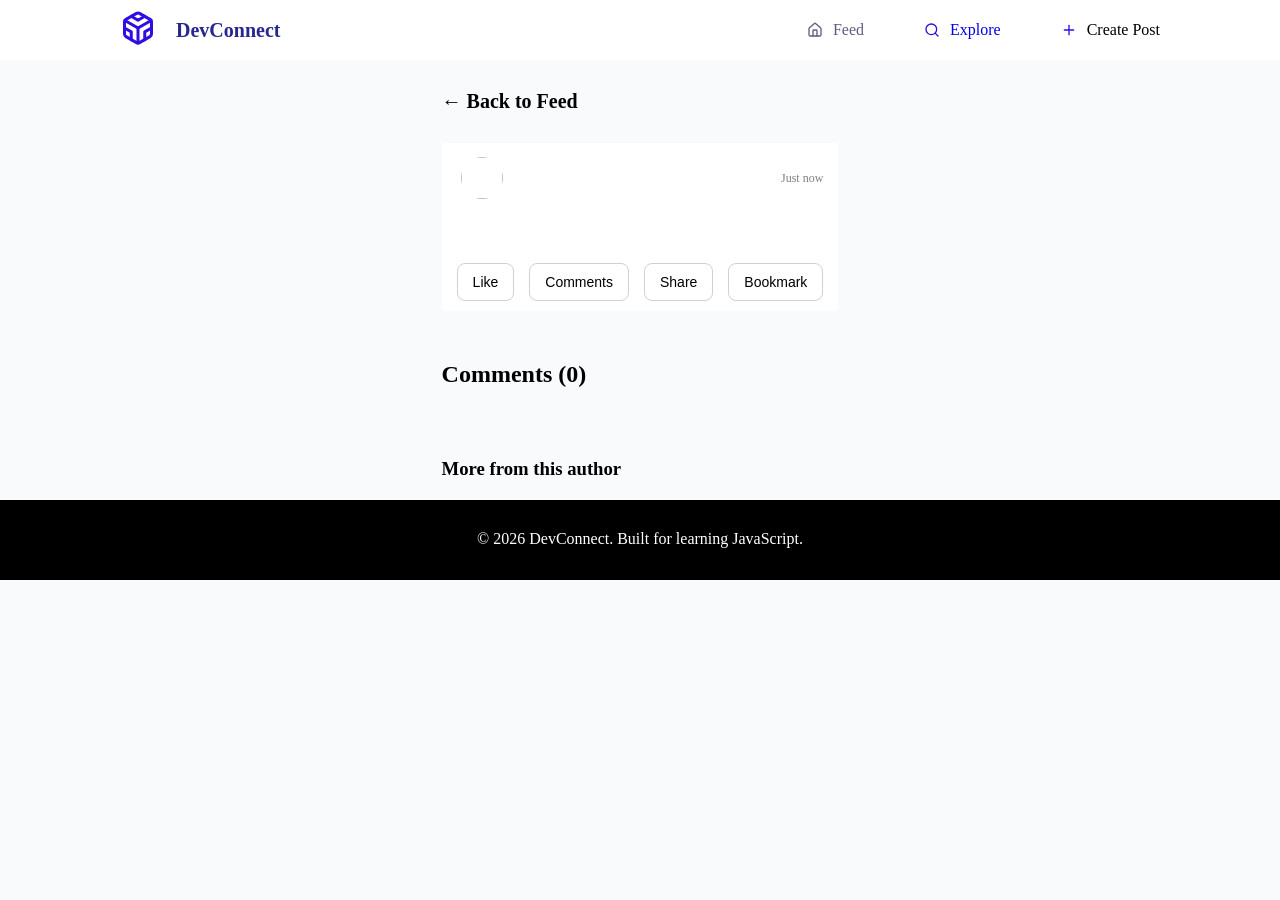
==== back-to-feed.html @ 454718a0 "Initial commit" ====
<!doctype html>
<html lang="en">
<head>
  <meta charset="UTF-8" />
  <meta name="viewport" content="width=device-width, initial-scale=1.0" />
  <title>Post Details</title>
  <link rel="stylesheet" href="./style.scss/styles.css" />
</head>

<body>

 <header>
            <div class="sticky_head">
            <div class="logo">
                <div class="logo_img">
                    <svg xmlns="http://www.w3.org/2000/svg" width="36" height="36" viewBox="0 0 24 24" fill="none" stroke="#310de3" stroke-width="2" stroke-linecap="round" stroke-linejoin="round" class="lucide lucide-codesandbox-icon lucide-codesandbox"><path d="M21 16V8a2 2 0 0 0-1-1.73l-7-4a2 2 0 0 0-2 0l-7 4A2 2 0 0 0 3 8v8a2 2 0 0 0 1 1.73l7 4a2 2 0 0 0 2 0l7-4A2 2 0 0 0 21 16z"/><polyline points="7.5 4.21 12 6.81 16.5 4.21"/><polyline points="7.5 19.79 7.5 14.6 3 12"/><polyline points="21 12 16.5 14.6 16.5 19.79"/><polyline points="3.27 6.96 12 12.01 20.73 6.96"/><line x1="12" x2="12" y1="22.08" y2="12"/></svg>
                </div>
                <div class="logo_content"><span>DevConnect</span></div>
            </div>
            <div class="menu">
                <span class="feed">
                    
                        <a href="feed.html">
                            <svg xmlns="http://www.w3.org/2000/svg" width="16" height="16" viewBox="0 0 24 24" fill="none" stroke="currentColor" stroke-width="2" stroke-linecap="round" stroke-linejoin="round" class="lucide lucide-house-icon lucide-house"><path d="M15 21v-8a1 1 0 0 0-1-1h-4a1 1 0 0 0-1 1v8"/><path d="M3 10a2 2 0 0 1 .709-1.528l7-6a2 2 0 0 1 2.582 0l7 6A2 2 0 0 1 21 10v9a2 2 0 0 1-2 2H5a2 2 0 0 1-2-2z"/></svg>
                            <span>
                                Feed
                            </span>
                        </a>
                       
                </span>
                <span class="explore">
                    
                        <a href="explore.html">
                            <svg xmlns="http://www.w3.org/2000/svg" width="16" height="16" viewBox="0 0 24 24" fill="none" stroke="#310de3" stroke-width="2" stroke-linecap="round" stroke-linejoin="round" class="lucide lucide-search-icon lucide-search"><path d="m21 21-4.34-4.34"/><circle cx="11" cy="11" r="8"/></svg>
                            <span>
                                Explore
                            </span>
                        </a>
                    
                </span>    
                <span class="create_post">
                    
                    
                        <a href="create_post.html">
                            <svg xmlns="http://www.w3.org/2000/svg" width="16" height="16" viewBox="0 0 24 24" fill="none" stroke="#310de3" stroke-width="2" stroke-linecap="round" stroke-linejoin="round" class="lucide lucide-plus-icon lucide-plus"><line x1="12" x2="12" y1="5" y2="19"/><line x1="5" x2="19" y1="12" y2="12"/></svg>
                            <span>Create Post</span>
                        </a>
                       
                </span>
            </div>
            </div>
        </header>

<section class="back-to-feed-section">
  <div class="back-to-feed-container">

    <a class="back-to-feed-link" href="index.html">← Back to Feed</a>

    <div class="one-post1">

      <div class="post-header">
        <div class="dp-and-name">
          <img class="dp" id="post-avatar" />
          <div class="name-username">
            <h4 id="post-author"></h4>
            <p id="post-username"></p>
          </div>
        </div>
        <p class="post-time">Just now</p>
      </div>

      <div class="post-title-and-desc">
        <p id="post-title"></p>
      </div>

      <div class="post-body-content">
        <p id="post-body"></p>
      </div>

      <div class="likes-comments-share-bookmark">
        <button class="like-button">Like</button>
        <button class="comment-button">Comments</button>
        <button class="share-button">Share</button>
        <button class="bookmark-button">Bookmark</button>
      </div>

    </div>

    <p class="comments-headline">
      Comments <span id="comments-count">(0)</span>
    </p>

    <div class="comments-count" id="comments-container"></div>
<div class="more-comments">
  <h3>More from this author</h3>
  <div class="more-from-author" id="more-posts-container"></div>
</div>
  </div>
</section>

<footer id="footer">
  <div class="footer-section">
    <p>©️ 2026 DevConnect. Built for learning JavaScript.</p>
  </div>
</footer>

<script src="back-to-feed.js"></script>
</body>
</html>
---- style.scss/styles.css ----
.sticky_head {
  display: flex;
  align-items: center;
  justify-content: space-between;
  padding-left: 20px;
  padding-right: 100px;
  height: 60px;
  position: sticky;
  top: 0;
  z-index: 1000;
}

.logo {
  display: flex;
  align-items: center;
  gap: 20px;
  padding-left: 100px;
}

.logo_content {
  color: rgb(39, 39, 142);
  font-size: 20px;
  font-weight: 700;
}

.menu {
  display: flex;
  align-items: center;
  gap: 20px;
}

.feed {
  display: flex;
  align-items: center;
  padding: 10px 20px 10px 20px;
  border-radius: 5px;
}

.feed a {
  display: flex;
  gap: 10px;
  align-items: center;
  text-decoration: none;
  color: rgb(93, 93, 130);
}

.feed:hover {
  background-color: rgb(214, 214, 228);
  color: rgb(159, 87, 214);
}

.explore {
  display: flex;
  align-items: center;
  gap: 10px;
  padding: 10px 20px 10px 20px;
  border-radius: 5px;
}

.explore a {
  display: flex;
  gap: 10px;
  align-items: center;
  text-decoration: none;
}

.explore:hover {
  background-color: rgb(214, 214, 228);
  color: rgb(142, 9, 224);
}

.create_post {
  display: flex;
  align-items: center;
  gap: 10px;
  padding: 10px 20px 10px 20px;
  border-radius: 5px;
}

.create_post a {
  display: flex;
  gap: 10px;
  align-items: center;
  text-decoration: none;
  color: black;
}

.create_post:hover {
  background-color: rgb(214, 214, 228);
  color: rgb(159, 87, 214);
}

.blue_bar {
  display: flex;
  flex-direction: column;
  align-items: center;
  justify-content: center;
  gap: 20px;
  background-color: rgb(39, 39, 142);
  width: 100%;
  height: 300px;
  color: white;
}

.blue_para_heading {
  font-size: 50px;
  font-weight: 700;
}

.blue_heading span {
  color: aqua;
}

.input_bar {
  display: flex;
  align-items: center;
  justify-content: center;
  width: 100%;
}

.input_bar input {
  width: 50%;
  padding: 10px;
  border-radius: 20px;
  border: none;
  padding: 20px 200px 20px 50px;
}

/* trending section */
.feed_body {
  display: flex;
  align-items: flex-start;
  padding-left: 10%;
  padding-right: 10%;
  padding-top: 50px;
  gap: 30px;
  justify-content: center;
}

.left_bar {
  display: flex;
  flex-direction: column;
  gap: 50px;
  position: sticky;
  top: 30px;
}

.trending_bar {
  display: flex;
  flex-direction: column;
  justify-content: space-around;
  gap: 20px;
  padding: 20px;
  border: 2px solid rgb(219, 211, 211);
  border-radius: 10px;
}

.trending_bar button {
  padding: 10px 20px 10px 20px;
  border-radius: 20px;
  border: 2px sloid rgb(168, 154, 154);
  background-color: white;
  color: rgb(93, 91, 91);
  font-weight: 700;
}

.trending_bar button:hover {
  background-color: rgb(214, 214, 228);
  color: rgb(142, 9, 224);
  cursor: pointer;
}

.stats_bar {
  display: flex;
  flex-direction: column;
  padding: 20px 20px 20px 20px;
  border: 2px solid rgb(219, 211, 211);
  border-radius: 10px;
}

.stats_bar h2 {
  border-bottom: 2px solid rgb(243, 223, 223);
}

.stats_bar div {
  display: flex;
  align-items: center;
  justify-content: space-between;
}

.stats_bar div span {
  font-size: 20px;
  color: rgb(16, 54, 170);
}

.post_footer span svg {
  transition: stroke 0.2s ease, fill 0.2s ease, transform 0.15s ease;
  cursor: pointer;
}

.post_footer span:active svg {
  transform: scale(0.9);
}

.middle_bar {
  display: flex;
  flex-direction: column;
  gap: 16px;
  flex-grow: 1;
  padding: 20px;
}

.post {
  border: 2px solid rgb(229, 215, 215);
  border-radius: 10px;
  padding: 20px;
  transition: transform 0.3s ease, box-shadow 0.3s ease;
  background: #fff;
}

.post {
  margin-bottom: 16px;
}

.post:hover {
  box-shadow: 0 0 6px blue;
  transform: translateY(-5px);
}

.post_header {
  display: flex;
  align-items: center;
}

.post_header img {
  width: 40px;
  height: 40px;
  border-radius: 50%;
}

.user_details {
  display: flex;
  flex-direction: column;
  padding-left: 10px;
}

.user_details h6 {
  font-size: 20px;
  margin: 0;
}

.user_details p {
  font-size: 15px;
  margin: 0;
  color: rgb(93, 91, 91);
}

.post_body h4 {
  font-size: 18px;
}

.post_body p {
  font-size: 15px;
  color: rgb(93, 91, 91);
}

.post_footer {
  display: flex;
  align-items: center;
  gap: 30px;
  padding: 20px 0;
}

.user_details h6:hover,
.post_body h4:hover {
  color: blue;
}

/*right bar*/
.right_bar {
  display: flex;
  flex-direction: column;
  justify-content: flex-start;
  gap: 10px;
  border: 2px solid rgb(233, 230, 230);
  border-radius: 10px;
  width: -moz-fit-content;
  width: fit-content;
  position: sticky;
  top: 30px;
}

.Suggestions_bar {
  display: flex;
  flex-direction: column;
  padding: 20px;
}

.developer_details {
  display: flex;
  align-items: center;
  justify-content: space-between;
  gap: 20px;
  padding: 0;
  padding-top: 20px;
}

.developer_details img {
  width: 30px;
  height: 30px;
  border-radius: 50%;
}

.developer_details div {
  display: flex;
  flex-direction: column;
}

.name h6 {
  margin: 0;
  margin-bottom: 0;
}

.name p {
  margin: 0;
  color: rgb(93, 91, 91);
}

.developer_details button {
  padding: 10px 20px 10px 20px;
  border-radius: 20px;
  border: 2px solid rgb(168, 154, 154);
  background-color: rgb(73, 17, 227);
  color: white;
  font-weight: 700;
}

body {
  padding-top: 60px;
}

.sticky_head {
  display: flex;
  align-items: center;
  justify-content: space-between;
  padding-left: 20px;
  padding-right: 100px;
  height: 60px;
  position: fixed;
  top: 0;
  width: 100%;
  background: white;
  z-index: 1000;
}

.logo {
  display: flex;
  align-items: center;
  gap: 20px;
  padding-left: 100px;
}

.logo_content {
  color: rgb(39, 39, 142);
  font-size: 20px;
  font-weight: 700;
}

.menu {
  display: flex;
  align-items: center;
  gap: 20px;
}

.feed {
  display: flex;
  align-items: center;
  padding: 10px 20px 10px 20px;
  border-radius: 5px;
}

.feed a {
  display: flex;
  align-items: center;
  text-decoration: none;
  color: rgb(93, 93, 130);
}

.feed:hover {
  background-color: rgb(214, 214, 228);
  color: rgb(159, 87, 214);
}

.explore {
  display: flex;
  align-items: center;
  gap: 10px;
  padding: 10px 20px 10px 20px;
  border-radius: 5px;
}

.explore a {
  display: flex;
  align-items: center;
  text-decoration: none;
}

.explore:hover {
  background-color: rgb(214, 214, 228);
  color: rgb(142, 9, 224);
}

.create_post {
  display: flex;
  align-items: center;
  gap: 10px;
  padding: 10px 20px 10px 20px;
  border-radius: 5px;
}

.create_post a {
  display: flex;
  align-items: center;
  text-decoration: none;
  color: black;
}

.create_post:hover {
  background-color: rgb(214, 214, 228);
  color: rgb(159, 87, 214);
}

.blue_bar {
  display: flex;
  flex-direction: column;
  align-items: center;
  justify-content: center;
  gap: 20px;
  background: linear-gradient(135deg, rgb(63, 113, 228), rgb(112, 54, 226));
  width: 100%;
  height: 300px;
  color: white;
  margin-bottom: 30px;
}

.blue_bar_content {
  display: flex;
  flex-direction: column;
  gap: 20px;
  text-align: center;
}

.blue_heading span {
  color: aqua;
}

.input_bar {
  display: flex;
  justify-content: center;
  width: 100%;
  margin-top: 10px;
}

.input_bar input {
  width: 70%;
  padding: 15px 20px;
  border-radius: 25px;
  border: 2px solid aqua;
}

.explore-container {
  display: grid;
  grid-template-columns: repeat(3, 1fr);
  margin: 0px 120px;
  gap: 30px;
  padding: 0 30px;
}

.user-details {
  display: flex;
  flex-direction: column;
  align-items: center;
  border: 0.1px solid black;
  border-radius: 8px;
  position: relative;
  overflow: hidden;
  background: white;
}

.user-details:hover {
  transform: translate(3%, -3%);
}

.user-top-color {
  width: 100%;
  height: 80px;
  background: linear-gradient(135deg, rgb(63, 113, 228), rgb(112, 54, 226));
}

.user-photo {
  position: absolute;
  top: 40px;
  left: 50%;
  transform: translateX(-50%);
  width: 72px;
  height: 72px;
  border-radius: 50%;
  border: 4px solid white;
  -o-object-fit: cover;
     object-fit: cover;
}

.user-information {
  display: flex;
  flex-direction: column;
  gap: 10px;
  align-items: center;
  margin-top: 50px;
  padding-bottom: 20px;
}

.user-data {
  display: flex;
  flex-direction: row;
  gap: 20px;
  align-items: center;
}

.user-posts {
  display: flex;
  flex-direction: column;
  align-items: center;
}

.user-posts strong {
  font-size: 1rem;
  font-weight: 900;
}

.top-color {
  background-color: rgb(62, 103, 199);
}

.view-profile-btn {
  margin: 0 20px 20px;
}

.view-profile {
  display: flex;
  justify-content: center;
  align-items: center;
  width: 100%;
  box-sizing: border-box;
  padding: 10px 80px;
  border: 2px solid rgb(63, 113, 228);
  border-radius: 6px;
  background: white;
  color: rgb(63, 113, 228);
  font-weight: 600;
  cursor: pointer;
  transition: 0.3s ease;
}

.footer-section {
  margin-top: 20px;
  width: 100%;
  height: 80px;
  background-color: black;
  color: white;
  text-align: center;
  padding-top: 30px;
}

body {
  background-color: #f8fafc;
  padding-top: 60px;
}

.sticky_head {
  display: flex;
  align-items: center;
  justify-content: space-between;
  padding-left: 20px;
  padding-right: 100px;
  height: 60px;
  position: fixed;
  top: 0;
  width: 100%;
  background: white;
  z-index: 1000;
}

.logo {
  display: flex;
  align-items: center;
  gap: 20px;
  padding-left: 100px;
}

.logo_content {
  color: rgb(39, 39, 142);
  font-size: 20px;
  font-weight: 700;
}

.menu {
  display: flex;
  align-items: center;
  gap: 20px;
}

.feed {
  display: flex;
  align-items: center;
  padding: 10px 20px 10px 20px;
  border-radius: 5px;
}

.feed a {
  display: flex;
  align-items: center;
  text-decoration: none;
  color: rgb(93, 93, 130);
}

.feed:hover {
  background-color: rgb(214, 214, 228);
  color: rgb(159, 87, 214);
}

.explore {
  display: flex;
  align-items: center;
  gap: 10px;
  padding: 10px 20px 10px 20px;
  border-radius: 5px;
}

.explore a {
  display: flex;
  align-items: center;
  text-decoration: none;
}

.explore:hover {
  background-color: rgb(214, 214, 228);
  color: rgb(142, 9, 224);
}

.create_post {
  display: flex;
  align-items: center;
  gap: 10px;
  padding: 10px 20px 10px 20px;
  border-radius: 5px;
}

.create_post a {
  display: flex;
  align-items: center;
  text-decoration: none;
  color: black;
}

.create_post:hover {
  background-color: rgb(214, 214, 228);
  color: rgb(159, 87, 214);
}

.profile-page-section {
  display: flex;
  flex-direction: column;
}

.profile-page-banner {
  height: 200px;
  background: linear-gradient(135deg, #7c3aed, #6d28d9 40%, #4c1d95, #1e1b4b);
}

.profile-header-details {
  display: flex;
  justify-content: space-between;
  align-items: center;
  width: 80%;
  margin: -45px auto 30px auto;
  position: relative;
}

.profile-pic-address {
  display: flex;
  flex-direction: row;
  gap: 20px;
}

.profile-pic {
  width: 90px;
  height: 90px;
  border-radius: 50%;
  border: 4px solid white;
  -o-object-fit: cover;
     object-fit: cover;
}

.profile-location {
  display: flex;
  flex-direction: row;
  gap: 20px;
  align-items: center;
}

.profile-details {
  display: flex;
  flex-direction: column;
  gap: 10px;
}

.follow-button {
  padding: 10px 30px;
  border: 2px solid rgb(63, 113, 228);
  border-radius: 6px;
  background: rgb(68, 43, 190);
  color: white;
  font-weight: 600;
  cursor: pointer;
  transition: 0.3s ease;
}

.follow-btn {
  margin-top: 35px;
}

.profile-stats {
  border: 2px solid white;
  background-color: white;
  padding: 30px;
  display: flex;
  flex-direction: row;
  justify-content: start;
  align-items: center;
  padding-left: 150px;
}

.profile-stat {
  display: flex;
  flex-direction: row;
  gap: 50px;
}

.posts-count {
  display: flex;
  flex-direction: column;
  align-items: center;
}

.posts-count strong {
  font-size: 1.75rem;
  font-weight: 900;
}

.posts-count span {
  font-size: 0.9rem;
  color: gray;
}

.posts-section {
  display: flex;
  flex-direction: column;
  gap: 30px;
  justify-content: space-around;
  padding-left: 150px;
  margin-top: 20px;
}

.posts-individual {
  display: grid;
  grid-template-columns: repeat(2, 1fr);
  gap: 20px;
}

.one-post {
  display: flex;
  flex-direction: column;
  justify-content: center;
  gap: 5px;
  border: 2px solid white;
  padding: 20px;
  text-align: justify;
  max-width: 500px;
  background-color: white;
  border-radius: 2px solid white;
}

.dp-and-name {
  display: flex;
  flex-direction: row;
  align-items: center;
}

.dp {
  width: 60px;
  height: 60px;
  border-radius: 50%;
  border: 4px solid white;
  -o-object-fit: cover;
     object-fit: cover;
}

.post-title:hover {
  color: #6d28d9;
}

.post-readmore :hover {
  color: #6d28d9;
}

.post-card-actions {
  display: flex;
  flex-direction: row;
  gap: 20px;
  margin-top: 5px;
}

.action-btn {
  border: none;
  background: none;
  cursor: pointer;
  font-size: 14px;
  display: flex;
  align-items: center;
  gap: 5px;
}

.action-btn:hover {
  color: #6d28d9;
}

.toast {
  position: fixed;
  bottom: 20px;
  right: 20px;
  background: #1f2937;
  color: white;
  padding: 12px 20px;
  border-radius: 6px;
  font-size: 14px;
  opacity: 0;
  transform: translateY(20px);
  transition: 0.3s ease;
  z-index: 9999;
}

.toast.show {
  opacity: 1;
  transform: translateY(0);
}

body {
  padding-top: 60px;
}

.sticky_head {
  display: flex;
  align-items: center;
  justify-content: space-between;
  padding-left: 20px;
  padding-right: 100px;
  height: 60px;
  position: fixed;
  top: 0;
  width: 100%;
  background: white;
  z-index: 1000;
}

.logo {
  display: flex;
  align-items: center;
  gap: 20px;
  padding-left: 100px;
}

.logo_content {
  color: rgb(39, 39, 142);
  font-size: 20px;
  font-weight: 700;
}

.menu {
  display: flex;
  align-items: center;
  gap: 20px;
}

.feed {
  display: flex;
  align-items: center;
  padding: 10px 20px 10px 20px;
  border-radius: 5px;
}

.feed a {
  display: flex;
  align-items: center;
  text-decoration: none;
  color: rgb(93, 93, 130);
}

.feed:hover {
  background-color: rgb(214, 214, 228);
  color: rgb(159, 87, 214);
}

.explore {
  display: flex;
  align-items: center;
  gap: 10px;
  padding: 10px 20px 10px 20px;
  border-radius: 5px;
}

.explore a {
  display: flex;
  align-items: center;
  text-decoration: none;
}

.explore:hover {
  background-color: rgb(214, 214, 228);
  color: rgb(142, 9, 224);
}

.create_post {
  display: flex;
  align-items: center;
  gap: 10px;
  padding: 10px 20px 10px 20px;
  border-radius: 5px;
}

.create_post a {
  display: flex;
  align-items: center;
  text-decoration: none;
  color: black;
}

.create_post:hover {
  background-color: rgb(214, 214, 228);
  color: rgb(159, 87, 214);
}

.back-to-feed-section {
  display: flex;
  align-items: center;
  justify-content: center;
  width: 100%;
}

.back-to-feed-container {
  display: flex;
  flex-direction: column;
  justify-content: center;
  gap: 30px;
  margin-top: 30px;
}

.back-to-feed-link {
  text-decoration: none;
  color: black;
  font-size: 1.25rem;
  font-weight: 600;
  transition: 0.3s ease;
}

.back-to-feed-link:hover {
  color: rgb(67, 67, 254);
  transform: translateY(-3px);
}

.one-post1 {
  display: flex;
  flex-direction: column;
  width: 100%;
  padding: 10px 15px;
  gap: 20px;
  background-color: white;
  max-width: 600px;
}

.post-header {
  display: flex;
  justify-content: space-between;
  align-items: center;
}

.dp-and-name {
  display: flex;
  align-items: center;
  gap: 10px;
}

.dp {
  width: 50px;
  height: 50px;
  border-radius: 50%;
  -o-object-fit: cover;
     object-fit: cover;
}

.name-username p {
  font-size: 14px;
  color: gray;
}

.post-time {
  font-size: 12px;
  color: gray;
}

.post-title-and-desc p {
  font-size: 1.5rem;
  font-weight: 900;
  text-align: left;
  margin: 0;
}

.post-body-content p {
  margin: 0;
  line-height: 1.8;
  color: #374151;
}

.likes-comments-share-bookmark {
  display: flex;
  gap: 15px;
  justify-content: space-around;
}

.likes-comments-share-bookmark button {
  display: flex;
  align-items: center;
  gap: 6px;
  border: 1px solid rgb(209, 209, 209);
  background-color: white;
  cursor: pointer;
  font-size: 14px;
  padding: 10px 15px;
  border-radius: 8px;
}

.likes-comments-share-bookmark button:hover {
  color: #6d28d9;
}

.comments-headline {
  font-size: 1.5rem;
  font-weight: 900;
  text-align: left;
  margin: 20px 0 10px 0;
}

.individual-comments {
  display: flex;
  flex-direction: row;
  gap: 15px;
  padding: 15px;
  background-color: white;
  border-radius: 8px;
  max-width: 600px;
}

.comment-card-image {
  width: 50px;
  height: 50px;
  border-radius: 50%;
  background-color: aqua;
  display: flex;
  align-items: center;
  justify-content: center;
  font-size: 20px;
  font-weight: bold;
}

.name-and-body {
  display: flex;
  flex-direction: column;
  gap: 5px;
}

.name-and-email-id {
  display: flex;
  flex-direction: row;
  justify-content: start;
  gap: 20px;
}

.comments-count {
  display: flex;
  flex-direction: column;
  gap: 30px;
}

.comment-form {
  display: flex;
  flex-direction: column;
  gap: 15px;
  margin-top: 20px;
  padding: 20px 20px;
  background-color: white;
  border-radius: 8px;
  border: 1px solid rgb(209, 209, 209);
}

label {
  display: block;
  margin-top: 10px;
}

input, textarea {
  display: block;
  margin-bottom: 15px;
  padding: 10px;
  border-radius: 8px;
}

.post-a-comment {
  display: flex;
  align-items: center;
  justify-content: center;
  padding: 10px 20px;
  background-color: #6d28d9;
  color: white;
  border: none;
  border-radius: 8px;
  cursor: pointer;
  max-width: 200px;
}

.more-from-author {
  display: flex;
  flex-direction: column;
  gap: 15px;
}

.footer-section {
  margin-top: 20px;
  width: 100%;
  height: 80px;
  background-color: black;
  color: white;
  text-align: center;
  padding-top: 30px;
}

* {
  margin: 0;
  padding: 0;
  box-sizing: border-box;
}/*# sourceMappingURL=styles.css.map */
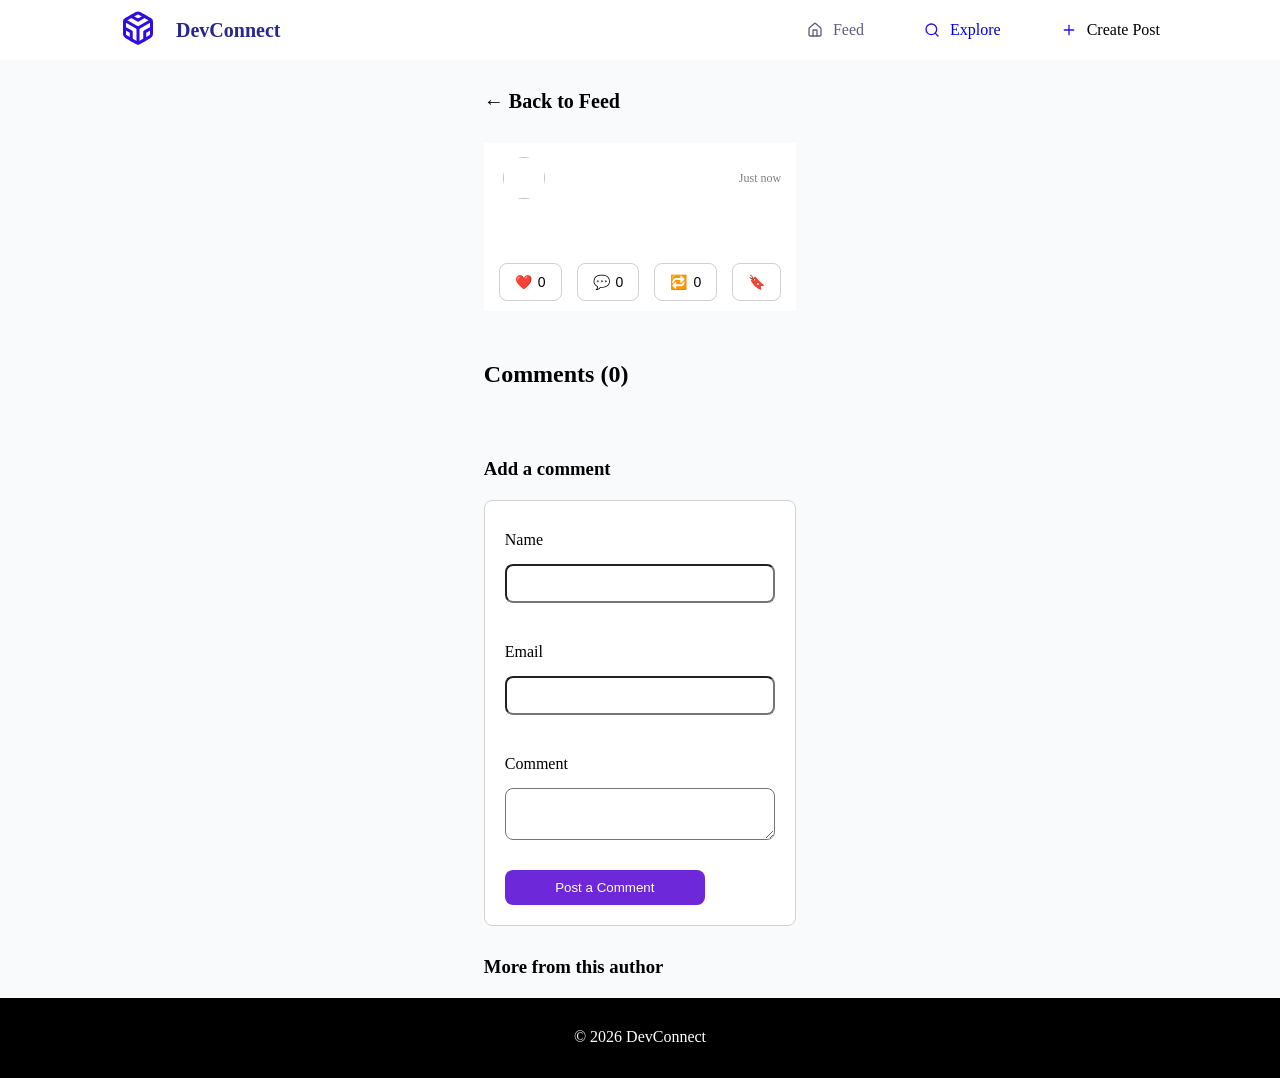
==== commit ad1c7424: "completed comment box" ====
--- a/back-to-feed.html
+++ b/back-to-feed.html
@@ -9,7 +9,7 @@
 
 <body>
 
- <header>
+     <header>
             <div class="sticky_head">
             <div class="logo">
                 <div class="logo_img">
@@ -20,7 +20,7 @@
             <div class="menu">
                 <span class="feed">
                     
-                        <a href="feed.html">
+                        <a href="index.html">
                             <svg xmlns="http://www.w3.org/2000/svg" width="16" height="16" viewBox="0 0 24 24" fill="none" stroke="currentColor" stroke-width="2" stroke-linecap="round" stroke-linejoin="round" class="lucide lucide-house-icon lucide-house"><path d="M15 21v-8a1 1 0 0 0-1-1h-4a1 1 0 0 0-1 1v8"/><path d="M3 10a2 2 0 0 1 .709-1.528l7-6a2 2 0 0 1 2.582 0l7 6A2 2 0 0 1 21 10v9a2 2 0 0 1-2 2H5a2 2 0 0 1-2-2z"/></svg>
                             <span>
                                 Feed
@@ -41,7 +41,7 @@
                 <span class="create_post">
                     
                     
-                        <a href="create_post.html">
+                        <a href="create.html">
                             <svg xmlns="http://www.w3.org/2000/svg" width="16" height="16" viewBox="0 0 24 24" fill="none" stroke="#310de3" stroke-width="2" stroke-linecap="round" stroke-linejoin="round" class="lucide lucide-plus-icon lucide-plus"><line x1="12" x2="12" y1="5" y2="19"/><line x1="5" x2="19" y1="12" y2="12"/></svg>
                             <span>Create Post</span>
                         </a>
@@ -56,6 +56,7 @@
 
     <a class="back-to-feed-link" href="index.html">← Back to Feed</a>
 
+    <!-- MAIN POST -->
     <div class="one-post1">
 
       <div class="post-header">
@@ -78,29 +79,60 @@
       </div>
 
       <div class="likes-comments-share-bookmark">
-        <button class="like-button">Like</button>
-        <button class="comment-button">Comments</button>
-        <button class="share-button">Share</button>
-        <button class="bookmark-button">Bookmark</button>
+        <button class="like-button">
+          ❤️ <span class="like-count">0</span>
+        </button>
+        <button class="comment-button">
+          💬 <span id="comment-count-btn">0</span>
+        </button>
+        <button class="share-button">
+          🔁 <span class="share-count">0</span>
+        </button>
+        <button class="bookmark-button">
+          🔖
+        </button>
       </div>
 
     </div>
 
+    <!-- COMMENTS -->
     <p class="comments-headline">
       Comments <span id="comments-count">(0)</span>
     </p>
 
     <div class="comments-count" id="comments-container"></div>
-<div class="more-comments">
-  <h3>More from this author</h3>
-  <div class="more-from-author" id="more-posts-container"></div>
-</div>
+
+    <!-- ADD COMMENT FORM -->
+    <div class="comments-form">
+      <h3>Add a comment</h3>
+      <form id="comments-form" class="comment-form">
+        <label>Name</label>
+        <input type="text" id="name" required>
+
+        <label>Email</label>
+        <input type="email" id="email" required>
+
+        <label>Comment</label>
+        <textarea id="comment" required></textarea>
+
+        <button type="submit" class="post-a-comment">
+          Post a Comment
+        </button>
+      </form>
+    </div>
+
+    <!-- MORE POSTS -->
+    <div class="more-comments">
+      <h3>More from this author</h3>
+      <div class="more-from-author" id="more-posts-container"></div>
+    </div>
+
   </div>
 </section>
 
-<footer id="footer">
+<footer>
   <div class="footer-section">
-    <p>©️ 2026 DevConnect. Built for learning JavaScript.</p>
+    <p>©️ 2026 DevConnect</p>
   </div>
 </footer>
 
